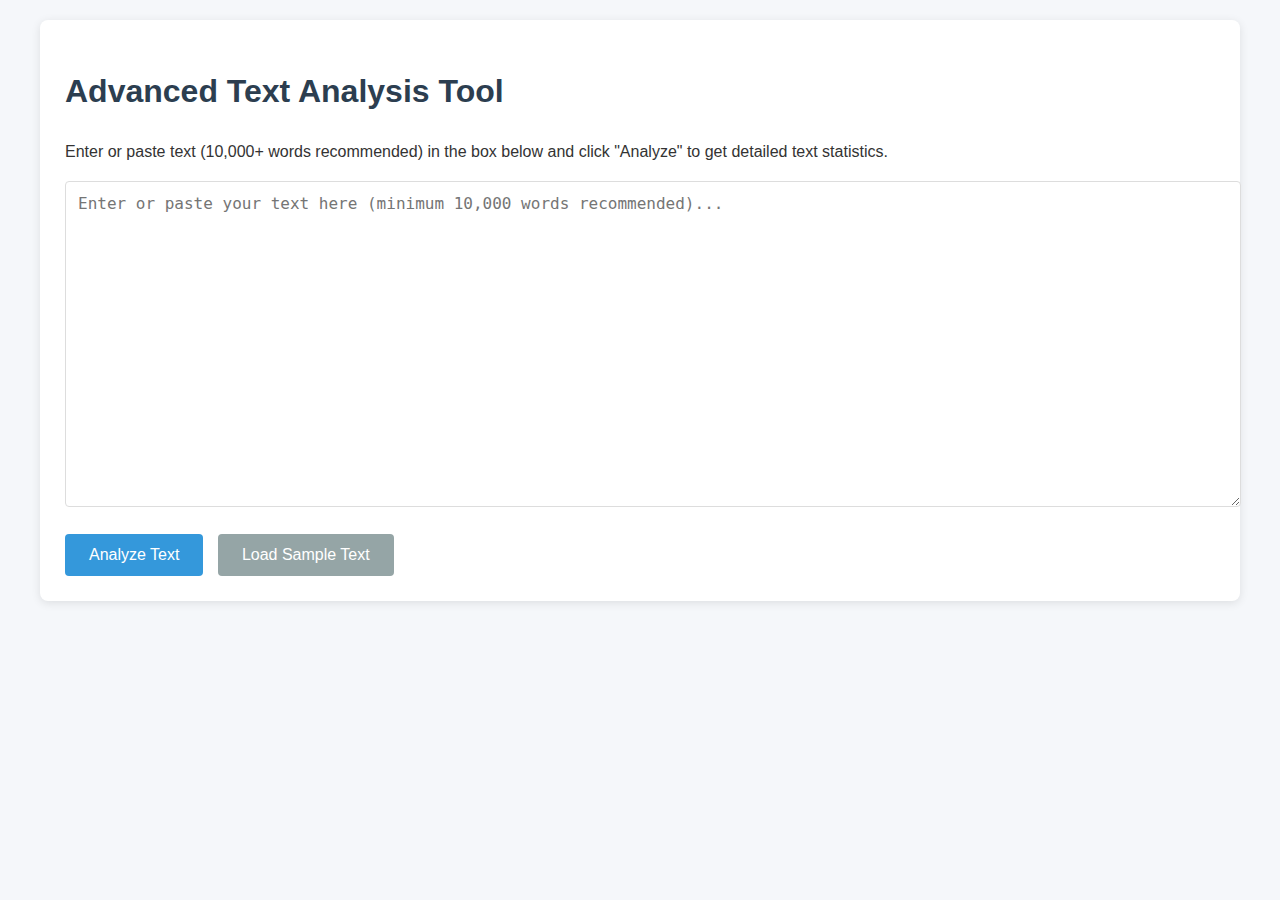
==== text-analyzer.html @ 2dd895a2 "YES" ====
<!DOCTYPE html>
<html lang="en">
<head>
    <meta charset="UTF-8">
    <meta name="viewport" content="width=device-width, initial-scale=1.0">
    <title>Text Analysis Tool</title>
    <style>
        body {
            font-family: 'Segoe UI', Tahoma, Geneva, Verdana, sans-serif;
            line-height: 1.6;
            color: #333;
            max-width: 1200px;
            margin: 0 auto;
            padding: 20px;
            background-color: #f5f7fa;
        }
        
        h1, h2 {
            color: #2c3e50;
        }
        
        .container {
            background-color: white;
            border-radius: 8px;
            padding: 25px;
            box-shadow: 0 2px 10px rgba(0, 0, 0, 0.1);
        }
        
        textarea {
            width: 100%;
            height: 300px;
            padding: 12px;
            border: 1px solid #ddd;
            border-radius: 4px;
            font-size: 16px;
            resize: vertical;
            margin-bottom: 20px;
        }
        
        button {
            background-color: #3498db;
            color: white;
            border: none;
            padding: 12px 24px;
            font-size: 16px;
            border-radius: 4px;
            cursor: pointer;
            transition: background-color 0.3s;
        }
        
        button:hover {
            background-color: #2980b9;
        }
        
        #results {
            margin-top: 30px;
            background-color: #f9f9f9;
            padding: 20px;
            border-radius: 4px;
            border-left: 4px solid #3498db;
        }
        
        .result-section {
            margin-bottom: 25px;
        }
        
        .result-section h3 {
            margin-bottom: 10px;
            color: #3498db;
            border-bottom: 1px solid #ddd;
            padding-bottom: 5px;
        }
        
        table {
            width: 100%;
            border-collapse: collapse;
            margin-top: 10px;
        }
        
        table, th, td {
            border: 1px solid #ddd;
        }
        
        th, td {
            text-align: left;
            padding: 10px;
        }
        
        th {
            background-color: #f2f2f2;
        }
        
        .category {
            font-weight: bold;
        }
        
        .loading {
            display: none;
            margin: 20px 0;
            text-align: center;
            color: #3498db;
        }
        
        .sample-btn {
            background-color: #95a5a6;
            margin-left: 10px;
        }
    </style>
</head>
<body>
    <div class="container">
        <h1>Advanced Text Analysis Tool</h1>
        <p>Enter or paste text (10,000+ words recommended) in the box below and click "Analyze" to get detailed text statistics.</p>
        
        <textarea id="textInput" placeholder="Enter or paste your text here (minimum 10,000 words recommended)..."></textarea>
        
        <div>
            <button id="analyzeBtn">Analyze Text</button>
            <button id="sampleBtn" class="sample-btn">Load Sample Text</button>
        </div>
        
        <div id="loading" class="loading">
            <p>Analyzing text... Please wait for large texts.</p>
        </div>
        
        <div id="results" style="display: none;">
            <div class="result-section">
                <h3>Basic Text Statistics</h3>
                <table>
                    <tr>
                        <td class="category">Letters:</td>
                        <td id="letterCount">0</td>
                    </tr>
                    <tr>
                        <td class="category">Words:</td>
                        <td id="wordCount">0</td>
                    </tr>
                    <tr>
                        <td class="category">Spaces:</td>
                        <td id="spaceCount">0</td>
                    </tr>
                    <tr>
                        <td class="category">Newlines:</td>
                        <td id="newlineCount">0</td>
                    </tr>
                    <tr>
                        <td class="category">Special Symbols:</td>
                        <td id="specialCount">0</td>
                    </tr>
                </table>
            </div>
            
            <div class="result-section">
                <h3>Pronouns Count</h3>
                <div id="pronounsTable"></div>
            </div>
            
            <div class="result-section">
                <h3>Prepositions Count</h3>
                <div id="prepositionsTable"></div>
            </div>
            
            <div class="result-section">
                <h3>Indefinite Articles Count</h3>
                <div id="articlesTable"></div>
            </div>
        </div>
    </div>

    <script>
        document.addEventListener('DOMContentLoaded', function() {
            const analyzeBtn = document.getElementById('analyzeBtn');
            const sampleBtn = document.getElementById('sampleBtn');
            const textInput = document.getElementById('textInput');
            const loadingDiv = document.getElementById('loading');
            const resultsDiv = document.getElementById('results');
            
            // Define language components
            const pronouns = {
                "personal": ["i", "me", "my", "mine", "myself", "you", "your", "yours", "yourself", "he", "him", "his", "himself", "she", "her", "hers", "herself", "it", "its", "itself", "we", "us", "our", "ours", "ourselves", "they", "them", "their", "theirs", "themselves"],
                "demonstrative": ["this", "that", "these", "those"],
                "interrogative": ["who", "whom", "whose", "which", "what"],
                "relative": ["who", "whom", "whose", "which", "that"],
                "indefinite": ["anybody", "anyone", "anything", "each", "either", "everybody", "everyone", "everything", "neither", "nobody", "nothing", "one", "somebody", "someone", "something", "both", "few", "many", "several", "all", "any", "most", "none", "some"]
            };
            
            const prepositions = {
                "simple": ["at", "by", "for", "from", "in", "of", "off", "on", "to", "with"],
                "complex": ["according to", "across from", "along with", "as for", "as of", "as per", "aside from", "because of", "by means of", "due to", "except for", "in addition to", "in front of", "in place of", "in regard to", "in spite of", "instead of", "on account of", "on behalf of", "on top of", "with regard to", "with respect to"],
                "spatial": ["above", "below", "behind", "beneath", "beside", "between", "beyond", "inside", "near", "outside", "under", "within"],
                "temporal": ["after", "before", "during", "since", "till", "until"]
            };
            
            const indefiniteArticles = {
                "singular": ["a", "an"],
                "plural": ["some", "any"],
                "general": ["the"]
            };
            
            // Load sample text for testing
            sampleBtn.addEventListener('click', function() {
                fetch('https://raw.githubusercontent.com/amephraim/nlp/master/texts/J.%20K.%20Rowling%20-%20Harry%20Potter%201%20-%20Sorcerer\'s%20Stone.txt')
                    .then(response => response.text())
                    .then(text => {
                        textInput.value = text;
                    })
                    .catch(error => {
                        textInput.value = "Lorem ipsum dolor sit amet, consectetur adipiscing elit. Sed do eiusmod tempor incididunt ut labore et dolore magna aliqua. Ut enim ad minim veniam, quis nostrud exercitation ullamco laboris nisi ut aliquip ex ea commodo consequat. Duis aute irure dolor in reprehenderit in voluptate velit esse cillum dolore eu fugiat nulla pariatur. Excepteur sint occaecat cupidatat non proident, sunt in culpa qui officia deserunt mollit anim id est laborum.".repeat(500);
                    });
            });

            // Analyze text button click handler
            analyzeBtn.addEventListener('click', function() {
                const text = textInput.value.trim();
                
                if (text.length === 0) {
                    alert("Please enter some text before analyzing.");
                    return;
                }
                
                loadingDiv.style.display = 'block';
                resultsDiv.style.display = 'none';
                
                // Use setTimeout to allow UI to update before intensive processing
                setTimeout(() => {
                    analyzeText(text);
                    loadingDiv.style.display = 'none';
                    resultsDiv.style.display = 'block';
                }, 50);
            });
            
            function analyzeText(text) {
                // Task 1: Calculate basic statistics
                const letterCount = (text.match(/[a-zA-Z]/g) || []).length;
                const wordCount = text.split(/\s+/).filter(Boolean).length;
                const spaceCount = (text.match(/\s/g) || []).length;
                const newlineCount = (text.match(/\n/g) || []).length;
                const specialCount = (text.match(/[^\w\s]/g) || []).length;
                
                // Update basic stats display
                document.getElementById('letterCount').textContent = letterCount;
                document.getElementById('wordCount').textContent = wordCount;
                document.getElementById('spaceCount').textContent = spaceCount;
                document.getElementById('newlineCount').textContent = newlineCount;
                document.getElementById('specialCount').textContent = specialCount;
                
                // Task 2-4: Tokenize and count pronouns, prepositions, and articles
                const tokens = text.toLowerCase()
                    .replace(/[^\w\s]/g, ' ') // Replace special chars with space
                    .replace(/\s+/g, ' ')     // Normalize whitespace
                    .split(' ')
                    .filter(Boolean);         // Remove empty strings
                
                const bigramTokens = getBigrams(text.toLowerCase());
                const trigramTokens = getTrigrams(text.toLowerCase());
                
                // Count occurrences
                const pronounCounts = countWordsByCategory(tokens, pronouns);
                const prepositionCounts = {
                    ...countWordsByCategory(tokens, { "simple": prepositions.simple }),
                    ...countPhrasesByCategory(bigramTokens, trigramTokens, prepositions)
                };
                const articleCounts = countWordsByCategory(tokens, indefiniteArticles);
                
                // Display tables
                document.getElementById('pronounsTable').innerHTML = generateTable(pronounCounts);
                document.getElementById('prepositionsTable').innerHTML = generateTable(prepositionCounts);
                document.getElementById('articlesTable').innerHTML = generateTable(articleCounts);
            }
            
            // Helper function to generate n-grams
            function getBigrams(text) {
                const words = text.replace(/[^\w\s]/g, ' ').replace(/\s+/g, ' ').split(' ').filter(Boolean);
                const bigrams = [];
                for (let i = 0; i < words.length - 1; i++) {
                    bigrams.push(`${words[i]} ${words[i+1]}`);
                }
                return bigrams;
            }
            
            function getTrigrams(text) {
                const words = text.replace(/[^\w\s]/g, ' ').replace(/\s+/g, ' ').split(' ').filter(Boolean);
                const trigrams = [];
                for (let i = 0; i < words.length - 2; i++) {
                    trigrams.push(`${words[i]} ${words[i+1]} ${words[i+2]}`);
                }
                return trigrams;
            }
            
            // Count occurrences of words by category
            function countWordsByCategory(tokens, categories) {
                const result = {};
                
                for (const [category, wordsList] of Object.entries(categories)) {
                    result[category] = {};
                    
                    for (const word of wordsList) {
                        result[category][word] = 0;
                    }
                    
                    for (const token of tokens) {
                        if (wordsList.includes(token)) {
                            result[category][token]++;
                        }
                    }
                }
                
                return result;
            }
            
            // Count occurrences of phrases (for complex prepositions)
            function countPhrasesByCategory(bigrams, trigrams, categories) {
                const result = {};
                
                for (const [category, phrasesList] of Object.entries(categories)) {
                    if (category === 'simple') continue; // Already handled by countWordsByCategory
                    
                    result[category] = {};
                    
                    for (const phrase of phrasesList) {
                        result[category][phrase] = 0;
                        const wordCount = phrase.split(' ').length;
                        
                        if (wordCount === 2) {
                            for (const bigram of bigrams) {
                                if (bigram === phrase) {
                                    result[category][phrase]++;
                                }
                            }
                        } else if (wordCount === 3) {
                            for (const trigram of trigrams) {
                                if (trigram === phrase) {
                                    result[category][phrase]++;
                                }
                            }
                        }
                    }
                }
                
                return result;
            }
            
            // Generate HTML table from counts data
            function generateTable(data) {
                let tableHTML = '<table><tr><th>Category</th><th>Word/Phrase</th><th>Count</th></tr>';
                let totalCount = 0;
                
                for (const [category, words] of Object.entries(data)) {
                    let categoryDisplayed = false;
                    let categoryTotal = 0;
                    
                    for (const [word, count] of Object.entries(words)) {
                        if (count > 0) {
                            categoryTotal += count;
                            tableHTML += `<tr>
                                <td>${!categoryDisplayed ? category : ''}</td>
                                <td>${word}</td>
                                <td>${count}</td>
                            </tr>`;
                            categoryDisplayed = true;
                        }
                    }
                    
                    if (categoryDisplayed) {
                        totalCount += categoryTotal;
                        tableHTML += `<tr>
                            <td></td>
                            <td><strong>${category} subtotal</strong></td>
                            <td><strong>${categoryTotal}</strong></td>
                        </tr>`;
                    }
                }
                
                tableHTML += `<tr>
                    <td colspan="2"><strong>TOTAL</strong></td>
                    <td><strong>${totalCount}</strong></td>
                </tr></table>`;
                
                return tableHTML;
            }
        });
    </script>
</body>
</html>
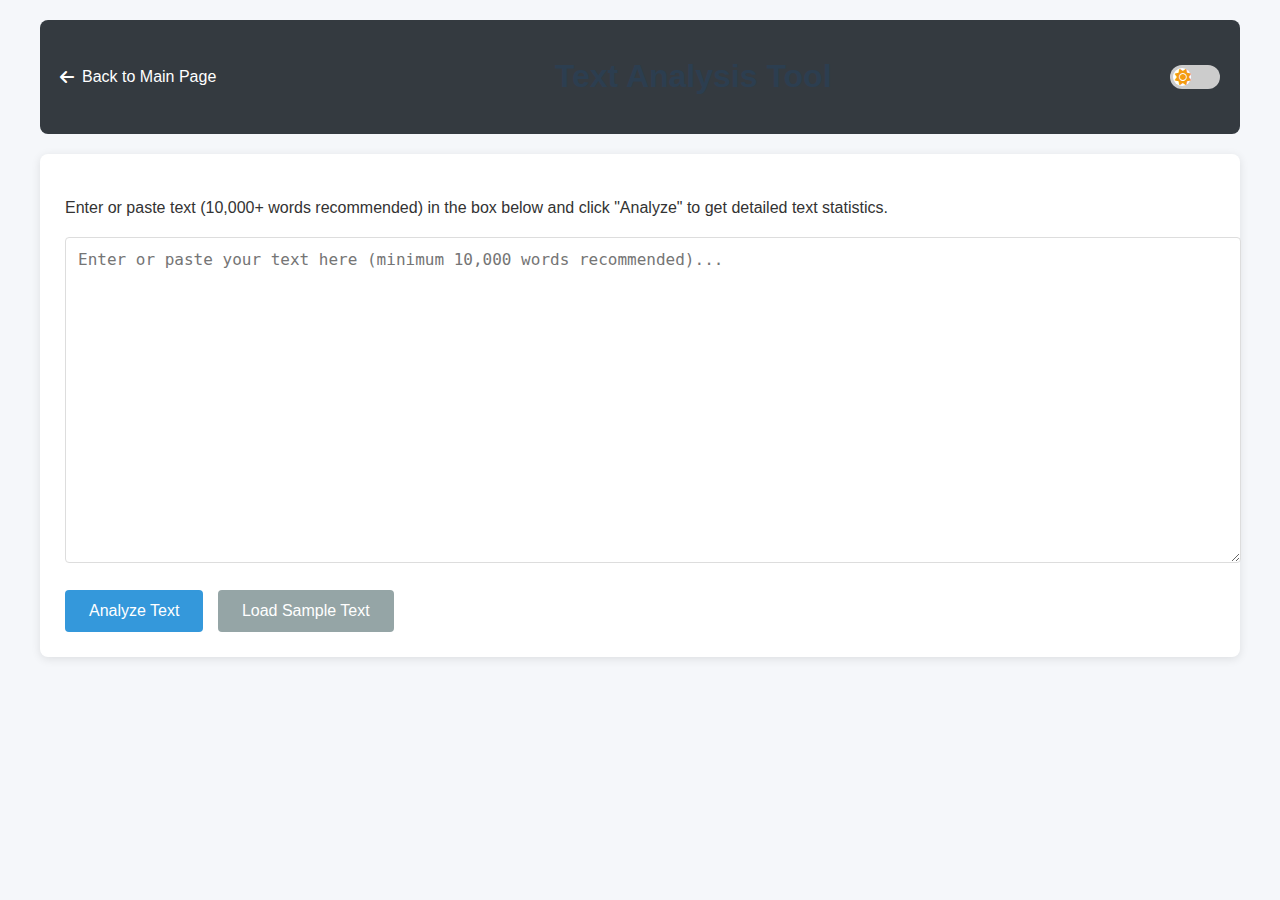
==== commit 74b69e27: "Dark" ====
--- a/text-analyzer.html
+++ b/text-analyzer.html
@@ -4,60 +4,95 @@
     <meta charset="UTF-8">
     <meta name="viewport" content="width=device-width, initial-scale=1.0">
     <title>Text Analysis Tool</title>
+    <link rel="stylesheet" href="https://cdnjs.cloudflare.com/ajax/libs/font-awesome/6.4.0/css/all.min.css">
     <style>
+        :root {
+            --primary-color: #3498db;
+            --secondary-color: #2980b9;
+            --bg-color: #f5f7fa;
+            --container-bg: white;
+            --text-color: #333;
+            --heading-color: #2c3e50;
+            --results-bg: #f9f9f9;
+            --border-color: #ddd;
+            --table-header-bg: #f2f2f2;
+            --highlight-color: #3498db;
+            --transition: all 0.3s ease;
+        }
+        
+        body.dark-theme {
+            --primary-color: #62d0ff;
+            --secondary-color: #5090b8;
+            --bg-color: #121212;
+            --container-bg: #1e2227;
+            --text-color: #e1e1e1;
+            --heading-color: #f1f1f1;
+            --results-bg: #2c3036;
+            --border-color: #444;
+            --table-header-bg: #2a2f36;
+            --highlight-color: #62d0ff;
+        }
+        
         body {
             font-family: 'Segoe UI', Tahoma, Geneva, Verdana, sans-serif;
             line-height: 1.6;
-            color: #333;
+            color: var(--text-color);
             max-width: 1200px;
             margin: 0 auto;
             padding: 20px;
-            background-color: #f5f7fa;
-        }
-        
-        h1, h2 {
-            color: #2c3e50;
+            background-color: var(--bg-color);
+            transition: var(--transition);
+        }
+        
+        h1, h2, h3 {
+            color: var(--heading-color);
+            transition: var(--transition);
         }
         
         .container {
-            background-color: white;
+            background-color: var(--container-bg);
             border-radius: 8px;
             padding: 25px;
             box-shadow: 0 2px 10px rgba(0, 0, 0, 0.1);
+            transition: var(--transition);
         }
         
         textarea {
             width: 100%;
             height: 300px;
             padding: 12px;
-            border: 1px solid #ddd;
+            border: 1px solid var(--border-color);
             border-radius: 4px;
             font-size: 16px;
             resize: vertical;
             margin-bottom: 20px;
+            background-color: var(--container-bg);
+            color: var(--text-color);
+            transition: var(--transition);
         }
         
         button {
-            background-color: #3498db;
+            background-color: var(--primary-color);
             color: white;
             border: none;
             padding: 12px 24px;
             font-size: 16px;
             border-radius: 4px;
             cursor: pointer;
-            transition: background-color 0.3s;
+            transition: var(--transition);
         }
         
         button:hover {
-            background-color: #2980b9;
+            background-color: var(--secondary-color);
         }
         
         #results {
             margin-top: 30px;
-            background-color: #f9f9f9;
+            background-color: var(--results-bg);
             padding: 20px;
             border-radius: 4px;
-            border-left: 4px solid #3498db;
+            border-left: 4px solid var(--highlight-color);
+            transition: var(--transition);
         }
         
         .result-section {
@@ -66,9 +101,10 @@
         
         .result-section h3 {
             margin-bottom: 10px;
-            color: #3498db;
-            border-bottom: 1px solid #ddd;
+            color: var(--highlight-color);
+            border-bottom: 1px solid var(--border-color);
             padding-bottom: 5px;
+            transition: var(--transition);
         }
         
         table {
@@ -78,7 +114,8 @@
         }
         
         table, th, td {
-            border: 1px solid #ddd;
+            border: 1px solid var(--border-color);
+            transition: var(--transition);
         }
         
         th, td {
@@ -87,7 +124,7 @@
         }
         
         th {
-            background-color: #f2f2f2;
+            background-color: var(--table-header-bg);
         }
         
         .category {
@@ -98,18 +135,134 @@
             display: none;
             margin: 20px 0;
             text-align: center;
-            color: #3498db;
+            color: var(--highlight-color);
         }
         
         .sample-btn {
             background-color: #95a5a6;
             margin-left: 10px;
         }
+        
+        header {
+            background-color: var(--dark-color, #343a40);
+            color: white;
+            padding: 20px 0;
+            margin-bottom: 20px;
+            border-radius: 8px;
+            display: flex;
+            justify-content: space-between;
+            align-items: center;
+            padding: 10px 20px;
+        }
+        
+        .theme-switch-wrapper {
+            display: flex;
+            align-items: center;
+        }
+        
+        .theme-switch {
+            position: relative;
+            display: inline-block;
+            width: 50px;
+            height: 24px;
+        }
+        
+        .theme-switch input {
+            opacity: 0;
+            width: 0;
+            height: 0;
+        }
+        
+        .slider {
+            position: absolute;
+            cursor: pointer;
+            top: 0;
+            left: 0;
+            right: 0;
+            bottom: 0;
+            background-color: #ccc;
+            transition: var(--transition);
+            border-radius: 24px;
+        }
+        
+        .slider:before {
+            position: absolute;
+            content: "";
+            height: 18px;
+            width: 18px;
+            left: 3px;
+            bottom: 3px;
+            background-color: white;
+            transition: var(--transition);
+            border-radius: 50%;
+        }
+        
+        input:checked + .slider {
+            background-color: var(--highlight-color);
+        }
+        
+        input:checked + .slider:before {
+            transform: translateX(26px);
+        }
+        
+        .slider .icon {
+            position: absolute;
+            top: 4px;
+            font-size: 16px;
+            transition: var(--transition);
+        }
+        
+        .slider .sun {
+            left: 5px;
+            color: #f39c12;
+            opacity: 1;
+        }
+        
+        .slider .moon {
+            right: 5px;
+            color: #f1c40f;
+            opacity: 0;
+        }
+        
+        input:checked + .slider .sun {
+            opacity: 0;
+        }
+        
+        input:checked + .slider .moon {
+            opacity: 1;
+        }
+        
+        .back-link {
+            color: white;
+            text-decoration: none;
+            display: flex;
+            align-items: center;
+            gap: 8px;
+        }
+        
+        .back-link:hover {
+            color: var(--highlight-color);
+        }
     </style>
 </head>
 <body>
+    <header>
+        <a href="index.html" class="back-link">
+            <i class="fas fa-arrow-left"></i> Back to Main Page
+        </a>
+        <h1>Text Analysis Tool</h1>
+        <div class="theme-switch-wrapper">
+            <label class="theme-switch" for="theme-toggle">
+                <input type="checkbox" id="theme-toggle">
+                <span class="slider">
+                    <i class="fas fa-sun icon sun"></i>
+                    <i class="fas fa-moon icon moon"></i>
+                </span>
+            </label>
+        </div>
+    </header>
+    
     <div class="container">
-        <h1>Advanced Text Analysis Tool</h1>
         <p>Enter or paste text (10,000+ words recommended) in the box below and click "Analyze" to get detailed text statistics.</p>
         
         <textarea id="textInput" placeholder="Enter or paste your text here (minimum 10,000 words recommended)..."></textarea>
@@ -174,8 +327,24 @@
             const textInput = document.getElementById('textInput');
             const loadingDiv = document.getElementById('loading');
             const resultsDiv = document.getElementById('results');
-            
-            // Define language components
+            const themeToggle = document.getElementById('theme-toggle');
+            
+            const currentTheme = localStorage.getItem('theme');
+            if (currentTheme === 'dark') {
+                document.body.classList.add('dark-theme');
+                themeToggle.checked = true;
+            }
+            
+            themeToggle.addEventListener('change', function() {
+                if (this.checked) {
+                    document.body.classList.add('dark-theme');
+                    localStorage.setItem('theme', 'dark');
+                } else {
+                    document.body.classList.remove('dark-theme');
+                    localStorage.setItem('theme', 'light');
+                }
+            });
+            
             const pronouns = {
                 "personal": ["i", "me", "my", "mine", "myself", "you", "your", "yours", "yourself", "he", "him", "his", "himself", "she", "her", "hers", "herself", "it", "its", "itself", "we", "us", "our", "ours", "ourselves", "they", "them", "their", "theirs", "themselves"],
                 "demonstrative": ["this", "that", "these", "those"],
@@ -197,7 +366,6 @@
                 "general": ["the"]
             };
             
-            // Load sample text for testing
             sampleBtn.addEventListener('click', function() {
                 fetch('https://raw.githubusercontent.com/amephraim/nlp/master/texts/J.%20K.%20Rowling%20-%20Harry%20Potter%201%20-%20Sorcerer\'s%20Stone.txt')
                     .then(response => response.text())
@@ -209,7 +377,6 @@
                     });
             });
 
-            // Analyze text button click handler
             analyzeBtn.addEventListener('click', function() {
                 const text = textInput.value.trim();
                 
@@ -221,7 +388,6 @@
                 loadingDiv.style.display = 'block';
                 resultsDiv.style.display = 'none';
                 
-                // Use setTimeout to allow UI to update before intensive processing
                 setTimeout(() => {
                     analyzeText(text);
                     loadingDiv.style.display = 'none';
@@ -230,31 +396,27 @@
             });
             
             function analyzeText(text) {
-                // Task 1: Calculate basic statistics
                 const letterCount = (text.match(/[a-zA-Z]/g) || []).length;
                 const wordCount = text.split(/\s+/).filter(Boolean).length;
                 const spaceCount = (text.match(/\s/g) || []).length;
                 const newlineCount = (text.match(/\n/g) || []).length;
                 const specialCount = (text.match(/[^\w\s]/g) || []).length;
                 
-                // Update basic stats display
                 document.getElementById('letterCount').textContent = letterCount;
                 document.getElementById('wordCount').textContent = wordCount;
                 document.getElementById('spaceCount').textContent = spaceCount;
                 document.getElementById('newlineCount').textContent = newlineCount;
                 document.getElementById('specialCount').textContent = specialCount;
                 
-                // Task 2-4: Tokenize and count pronouns, prepositions, and articles
                 const tokens = text.toLowerCase()
-                    .replace(/[^\w\s]/g, ' ') // Replace special chars with space
-                    .replace(/\s+/g, ' ')     // Normalize whitespace
+                    .replace(/[^\w\s]/g, ' ') 
+                    .replace(/\s+/g, ' ') 
                     .split(' ')
-                    .filter(Boolean);         // Remove empty strings
+                    .filter(Boolean);
                 
                 const bigramTokens = getBigrams(text.toLowerCase());
                 const trigramTokens = getTrigrams(text.toLowerCase());
                 
-                // Count occurrences
                 const pronounCounts = countWordsByCategory(tokens, pronouns);
                 const prepositionCounts = {
                     ...countWordsByCategory(tokens, { "simple": prepositions.simple }),
@@ -262,13 +424,11 @@
                 };
                 const articleCounts = countWordsByCategory(tokens, indefiniteArticles);
                 
-                // Display tables
                 document.getElementById('pronounsTable').innerHTML = generateTable(pronounCounts);
                 document.getElementById('prepositionsTable').innerHTML = generateTable(prepositionCounts);
                 document.getElementById('articlesTable').innerHTML = generateTable(articleCounts);
             }
             
-            // Helper function to generate n-grams
             function getBigrams(text) {
                 const words = text.replace(/[^\w\s]/g, ' ').replace(/\s+/g, ' ').split(' ').filter(Boolean);
                 const bigrams = [];
@@ -287,7 +447,6 @@
                 return trigrams;
             }
             
-            // Count occurrences of words by category
             function countWordsByCategory(tokens, categories) {
                 const result = {};
                 
@@ -308,12 +467,11 @@
                 return result;
             }
             
-            // Count occurrences of phrases (for complex prepositions)
             function countPhrasesByCategory(bigrams, trigrams, categories) {
                 const result = {};
                 
                 for (const [category, phrasesList] of Object.entries(categories)) {
-                    if (category === 'simple') continue; // Already handled by countWordsByCategory
+                    if (category === 'simple') continue;
                     
                     result[category] = {};
                     
@@ -340,7 +498,6 @@
                 return result;
             }
             
-            // Generate HTML table from counts data
             function generateTable(data) {
                 let tableHTML = '<table><tr><th>Category</th><th>Word/Phrase</th><th>Count</th></tr>';
                 let totalCount = 0;
